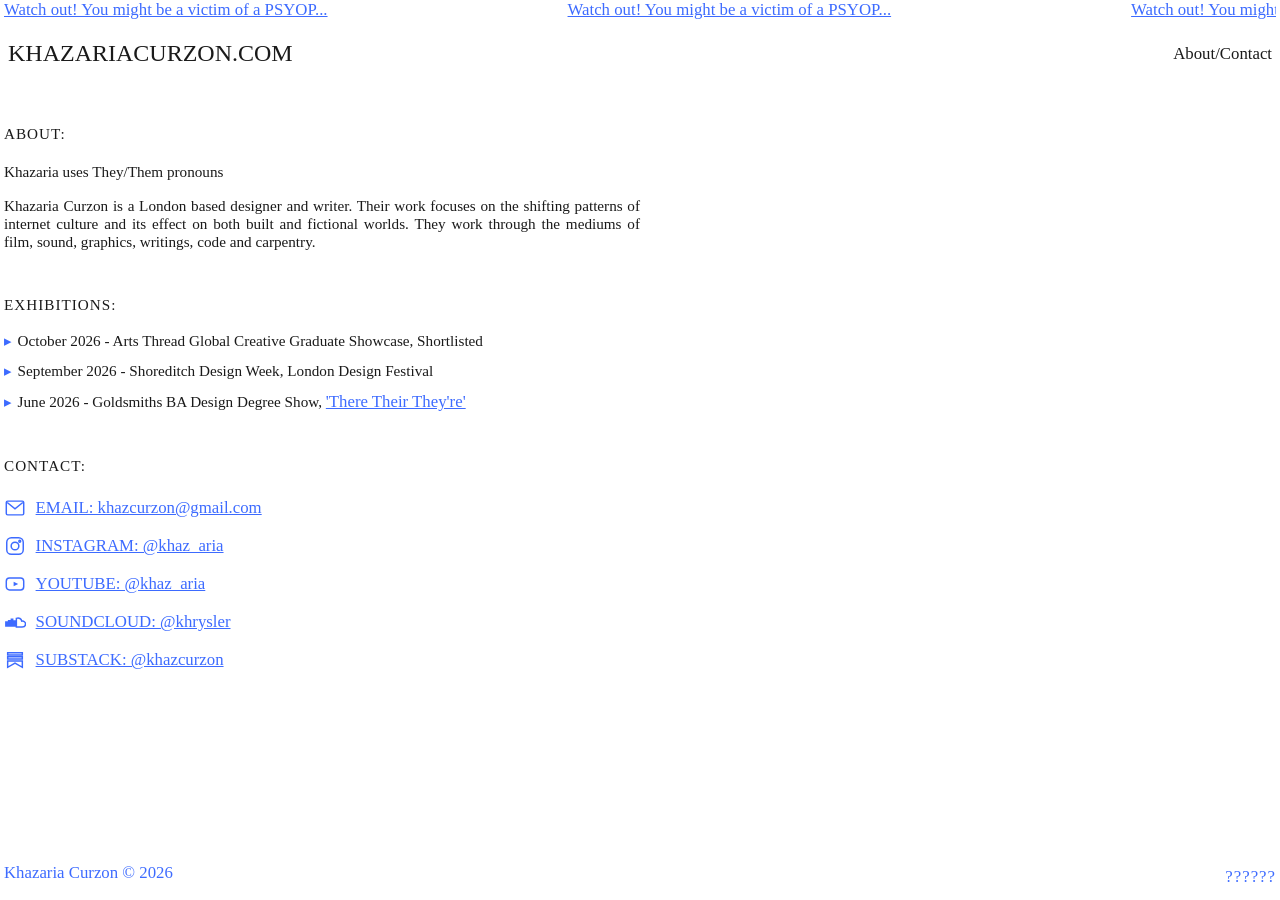
==== about.html @ a747f97f "new changes" ====
<!DOCTYPE html>
<html lang="en">
<head>
<meta charset="UTF-8">
<meta name="viewport" content="width=device-width, initial-scale=1.0">
<title>Khazaria Curzon — About/Contact</title>
<link rel="stylesheet" href="style.css?v=42">
</head>
<body>

<a href="aircraft-sonics.html" target="_blank" rel="noopener" class="marquee" aria-label="announcement — Aircraft Sonics">
  <div class="marquee-track">
    <span>Watch out! You might be a victim of a PSYOP... </span>
    <span>Watch out! You might be a victim of a PSYOP... </span>
    <span>Watch out! You might be a victim of a PSYOP... </span>
    <span>Watch out! You might be a victim of a PSYOP... </span>
    <span>Watch out! You might be a victim of a PSYOP... </span>
    <span>Watch out! You might be a victim of a PSYOP... </span>
  </div>
</a>

<header class="site-header">
  <a href="index.html" class="logo">khazariacurzon.com</a>
  <nav class="main-nav">
    <a href="about.html">About/Contact</a>
  </nav>
</header>

<hr>

<main id="top">

  <section class="about" id="about">
    <h2 class="section-title">About:</h2>
    <p class="about-text">Khazaria uses They/Them pronouns</p>
    <p class="about-text">Khazaria Curzon is a London based designer and writer. Their work focuses on the shifting patterns of internet culture and its effect on both built and fictional worlds. They work through the mediums of film, sound, graphics, writings, code and carpentry.</p>
  </section>

  <hr>

  <section class="exhibitions" id="exhibitions">
    <h2 class="section-title">Exhibitions:</h2>
    <ul class="exhibition-list">
      <li class="exhibition-item">October 2026 - Arts Thread Global Creative Graduate Showcase, Shortlisted</li>
      <li class="exhibition-item">September 2026 - Shoreditch Design Week, London Design Festival</li>
      <li class="exhibition-item">June 2026 - Goldsmiths BA Design Degree Show, <a href="https://theretheirtheyre.show/" target="_blank" rel="noopener">'There Their They're'</a></li>
    </ul>
  </section>

  <hr>

  <section class="contact" id="contact">
    <h2 class="section-title">Contact:</h2>

    <ul class="social-links">
      <li>
        <a href="mailto:khazcurzon@gmail.com" aria-label="Email">
          <svg viewBox="0 0 24 24" width="22" height="22" fill="none" stroke="currentColor" stroke-width="1.6"><rect x="2.5" y="4.5" width="19" height="15" rx="1.5"/><path d="M3.5 6l8.5 7 8.5-7"/></svg>
          <span>EMAIL: khazcurzon@gmail.com</span>
        </a>
      </li>
      <li>
        <a href="https://www.instagram.com/khaz_aria/" aria-label="Instagram" target="_blank" rel="noopener">
          <svg viewBox="0 0 24 24" width="22" height="22" fill="none" stroke="currentColor" stroke-width="1.6"><rect x="3" y="3" width="18" height="18" rx="5"/><circle cx="12" cy="12" r="4.2"/><circle cx="17.2" cy="6.8" r="1"/></svg>
          <span>INSTAGRAM: @khaz_aria</span>
        </a>
      </li>
      <li>
        <a href="https://www.youtube.com/@khaz_aria" aria-label="YouTube" target="_blank" rel="noopener">
          <svg viewBox="0 0 24 24" width="22" height="22" fill="none" stroke="currentColor" stroke-width="1.6"><rect x="2.5" y="5.5" width="19" height="13" rx="3.5"/><path d="M10.5 9.5l5 2.5-5 2.5z" fill="currentColor" stroke="none"/></svg>
          <span>YOUTUBE: @khaz_aria</span>
        </a>
      </li>
      <li>
        <a href="https://soundcloud.com/khrysler" aria-label="SoundCloud" target="_blank" rel="noopener">
          <svg viewBox="0 0 24 24" width="22" height="22" fill="none" stroke="currentColor" stroke-width="1.6"><path d="M2 16.5h1.5V12H2zM5 16.5h1.5V10.5H5zM8 16.5h1.5V9H8zM11 16.5h1.5V11H11z"/><path d="M13.5 16.5V8c3-1 5.5.5 5.8 3 2.4-.3 4.2 1.2 4.2 3.2 0 1.9-1.6 3.3-3.6 3.3H13.5z"/></svg>
          <span>SOUNDCLOUD: @khrysler</span>
        </a>
      </li>
      <li>
        <a href="https://substack.com/@khazcurzon" aria-label="Substack" target="_blank" rel="noopener">
          <svg viewBox="0 0 24 24" width="22" height="22" fill="none" stroke="currentColor" stroke-width="1.6"><path d="M4 4h16v2.5H4zM4 8.5h16V11H4zM4 13h16v7l-8-4.5-8 4.5z"/></svg>
          <span>SUBSTACK: @khazcurzon</span>
        </a>
      </li>
    </ul>
  </section>

</main>

<hr>

<footer class="site-footer">
  <div>
    <p>Khazaria Curzon © 2026</p>
  </div>
  <p class="visitor-counter" id="visitorCounter"><span id="visitorCount">------</span></p>
</footer>

<script src="script.js?v=4"></script>

</body>
</html>
---- style.css ----
/* ==========================================================
   RESET ONLY — no design decisions made here.
   This just neutralizes default browser quirks so you're
   starting from a clean, predictable baseline.
   Everything visual (color, layout, type, spacing) is yours.
   ========================================================== */

* {
  box-sizing: border-box;
}

body {
  margin: 0;
  padding-left: 0.25rem;
  padding-right: 0.25rem;
  font-family: "Times New Roman", Times, serif;
  min-height: 100vh;
  display: flex;
  flex-direction: column;
  background-color: #ffffff;
  color: #1a1a1a;
}

main {
  flex: 1;
}

img {
  max-width: 100%;
  display: block;
}

a {
  color: #3d6bff;
  text-decoration: underline;
}

a:hover {
  color: #ff4747;
  text-shadow: none;
}

ul {
  list-style: none;
  margin: 0;
  padding: 0;
}

.work-item {
  margin-bottom: 0.75rem;
}

.work-description {
  display: none;
  max-width: 50%;
  margin-top: 0.5rem;
  font-size: 0.95rem;
  color: #1a1a1a;
  text-align: justify;
}

.about-text {
  max-width: 50%;
  font-size: 0.95rem;
  text-align: justify;
}

.exhibition-item {
  max-width: 50%;
  font-size: 0.95rem;
  margin-bottom: 0.75rem;
}

.exhibition-item::before {
  content: "\25B8";
  display: inline-block;
  margin-right: 0.35rem;
  color: #3d6bff;
}

.work-item.is-open .work-description {
  display: block;
}

.work-sublink-row {
  margin-top: 0.25rem;
  margin-left: 1.25rem;
}

.work-sublink-prefix,
.work-sublink {
  font-size: 0.95rem;
}

.work-sublink-prefix::before {
  content: "\25B8";
  display: inline-block;
  margin-right: 0.35rem;
  color: #3d6bff;
}

.work-sublink-description {
  display: none;
  max-width: 50%;
  margin-top: 0.5rem;
  font-size: 0.95rem;
  color: #1a1a1a;
  text-align: justify;
}

.work-sublink-row.is-open .work-sublink-description {
  display: block;
}

.work-sublink-row.is-open .work-sublink-prefix::before {
  content: "\25BE";
}

.work-link {
  display: grid;
  grid-template-columns: 50% 1fr;
  gap: 0.75rem;
}

.work-title {
  text-align: justify;
}

.work-title::before {
  content: "\25B8";
  display: inline-block;
  margin-right: 0.35rem;
  color: #3d6bff;
}

.work-item.is-open .work-title::before {
  content: "\25BE";
}

.work-tag {
  text-align: right;
  font-family: Helvetica, Arial, sans-serif;
  text-transform: uppercase;
  letter-spacing: 1px;
  font-size: 0.85rem;
}

h1, h2, h3, p, a, span {
  font-size: 1.05rem;
}

h2 {
  font-weight: normal;
}

.section-title {
  color: #1a1a1a;
  text-transform: uppercase;
  letter-spacing: 1px;
  font-size: 0.95rem;
  padding: 0.35rem 0;
  margin-top: 0;
  margin-bottom: 0.75rem;
}



.logo {
  color: #1a1a1a;
  text-transform: uppercase;
  text-decoration: none;
  font-size: 1.5rem;
}

.logo:hover,
.main-nav a:hover {
  color: #ff4747;
  text-decoration: underline;
}

.main-nav a {
  color: #1a1a1a;
  text-decoration: none;
}

.site-header {
  display: flex;
  align-items: center;
  justify-content: space-between;
  width: 100%;
  padding: 0.5rem 0.25rem 0.75rem;
}

.main-nav {
  display: flex;
  gap: 0.75rem;
}

.marquee span, .site-footer p {
  color: #3d6bff;
}

.marquee span {
  text-decoration: underline;
}

.last-updated {
  font-size: 0.8rem;
  opacity: 0.7;
}

.site-footer {
  display: flex;
  align-items: flex-end;
  justify-content: space-between;
  gap: 1rem;
}

.visitor-counter {
  font-size: 0.8rem;
  letter-spacing: 1px;
  font-variant-numeric: tabular-nums;
  color: #3d6bff;
  white-space: nowrap;
}

.marquee {
  display: block;
  overflow: hidden;
  white-space: nowrap;
  width: 100%;
  margin-bottom: 0.75rem;
  visibility: hidden;
  text-decoration: underline;
}

.marquee:hover span {
  color: #ff4747;
}

.marquee-track {
  display: inline-flex;
  width: max-content;
}

.marquee-track span {
  padding-right: 15rem;
}

hr {
  border: none;
  margin: 1.25rem 0;
}





.content-layout {
  display: flex;
  align-items: flex-start;
  gap: 0;
}

.content-layout.is-active {
  gap: 2rem;
}

.listings {
  flex: 1 1 100%;
  max-width: 100%;
}

.content-layout.is-active .listings {
  flex: 0 0 40%;
  max-width: 40%;
}

.preview-pane {
  flex: 0 0 0%;
  min-width: 0;
  max-width: 0%;
  overflow: hidden;
  position: sticky;
  top: 1rem;
  opacity: 0;
}

.content-layout.is-active .preview-pane {
  flex: 1 1 60%;
  max-width: 60%;
  opacity: 1;
}

.preview-image {
  width: 100%;
  overflow-y: auto;
  background-color: #000;
  color: #888;
  position: relative;
  border: 1px solid #333;
}

.content-layout.is-active .preview-image {
  max-height: calc(100vh - 2rem);
}

.preview-image.is-empty {
  aspect-ratio: 4 / 3;
  display: flex;
  align-items: center;
  justify-content: center;
  text-align: center;
  padding: 1rem;
}

.preview-image img {
  width: 100%;
  height: auto;
  display: block;
  cursor: zoom-in;
}

.preview-image iframe,
.preview-image video {
  width: 100%;
  aspect-ratio: 16 / 9;
  display: block;
  border: 0;
}

.preview-image .pdf-frame {
  width: 100%;
  height: 100%;
  aspect-ratio: auto;
  display: block;
  border: 0;
}

.preview-image img + img {
  margin-top: 1rem;
}

.social-links {
  display: flex;
  flex-direction: column;
  gap: 0.75rem;
  margin-top: 1rem;
  max-width: 50%;
  font-size: 0.95rem;
}

.social-links a {
  display: inline-flex;
  align-items: center;
  gap: 0.6rem;
}

.social-icon {
  font-size: 1.25rem;
}

.social-links a:hover {
  color: #ff4747;
}

.lightbox {
  position: fixed;
  inset: 0;
  display: flex;
  align-items: center;
  justify-content: center;
  padding: 3rem;
  background-color: rgba(0, 0, 0, 0.9);
  opacity: 0;
  pointer-events: none;
  z-index: 1000;
}

.lightbox.is-open {
  opacity: 1;
  pointer-events: auto;
}

.lightbox img {
  max-width: 100%;
  max-height: 100%;
  width: auto;
}

.lightbox-arrow {
  position: absolute;
  top: 50%;
  transform: translateY(-50%);
  background: none;
  border: none;
  color: #e8e8e8;
  font-size: 3rem;
  line-height: 1;
  padding: 0.5rem 1rem;
  cursor: pointer;
  font-family: inherit;
}

.lightbox-arrow:hover {
  color: #5c3dff;
  text-shadow: 0 0 6px rgba(92, 61, 255, 0.45);
}

.lightbox-prev {
  left: 0.5rem;
}

.lightbox-next {
  right: 0.5rem;
}

/* ==========================================================
   MOBILE ONLY — everything below this point only applies on
   narrow screens (phones). Desktop layout above is untouched.
   ========================================================== */
@media (max-width: 600px) {
  hr {
    display: none;
  }

  .site-footer {
    flex-direction: column;
    align-items: flex-start;
    gap: 0.5rem;
  }

  .section-title {
    background-color: transparent;
    padding: 0;
    margin-top: 3rem;
  }

  .about {
    padding-top: 0;
  }

  .about-text,
  .social-links,
  .exhibition-item {
    max-width: 100%;
  }

  .content-layout {
    margin-top: 0;
  }

  h1, h2, h3, p, a, span {
    font-size: 1rem;
  }

  .work-description,
  .work-sublink-description,
  .work-sublink-prefix,
  .work-sublink {
    font-size: 0.9rem;
  }

  .work-description,
  .work-sublink-description {
    max-width: 100%;
  }

  .site-header {
    flex-direction: column;
    align-items: flex-start;
    gap: 0.5rem;
  }

  .logo {
    font-size: 1.25rem;
  }

  .marquee span {
    font-size: 0.7rem;
  }

  .work-link {
    display: flex;
    justify-content: space-between;
    align-items: baseline;
    gap: 0.5rem;
    max-width: 100%;
  }

  .content-layout.is-active {
    display: block;
  }

  .content-layout.is-active .listings {
    max-width: 100%;
  }

  .content-layout.is-active .preview-pane {
    max-width: 100%;
    opacity: 1;
    overflow: visible;
    position: static;
  }

  .content-layout.is-active .preview-image {
    height: auto;
    overflow-y: visible;
  }
}
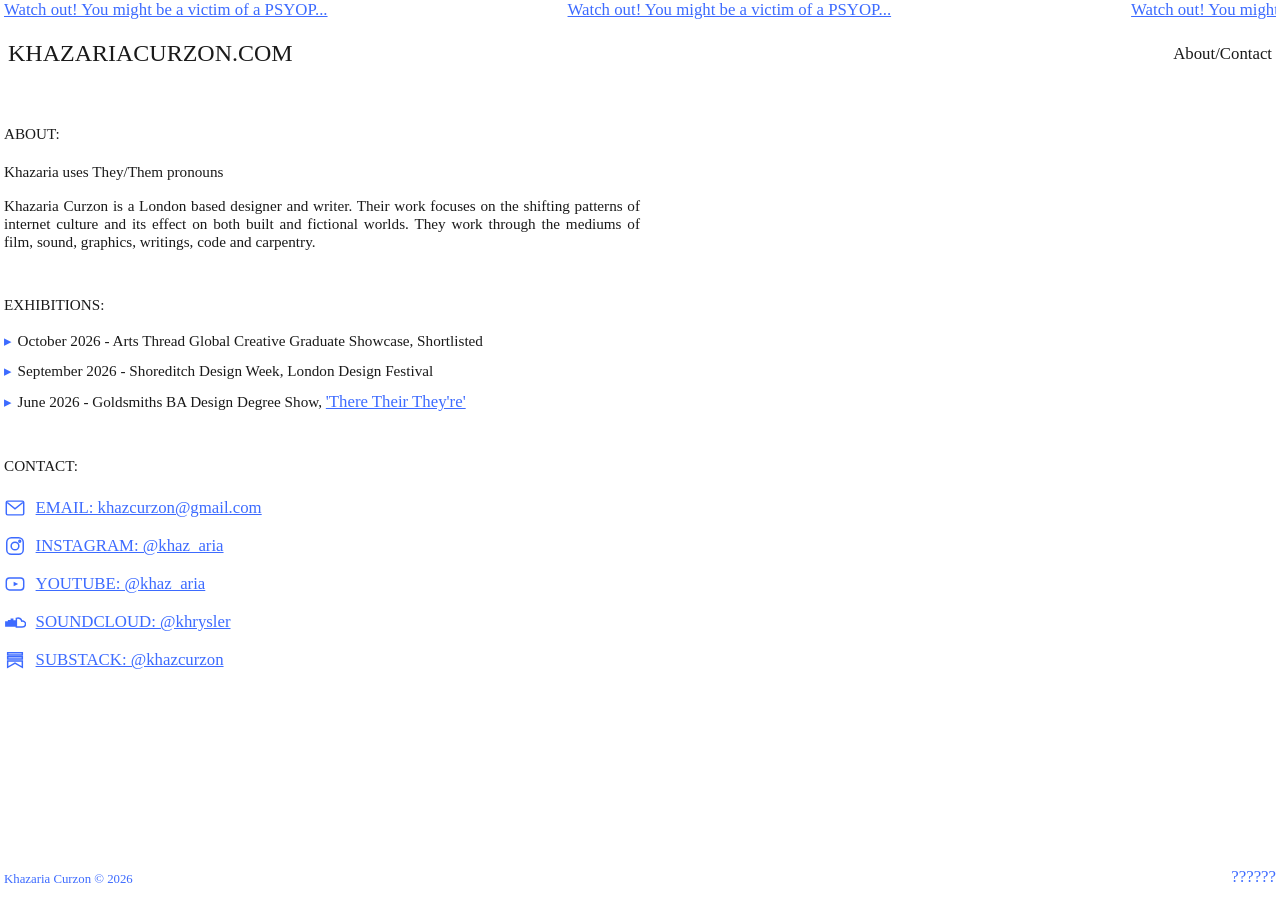
==== commit bd70f345: "change" ====
--- a/about.html
+++ b/about.html
@@ -4,7 +4,7 @@
 <meta charset="UTF-8">
 <meta name="viewport" content="width=device-width, initial-scale=1.0">
 <title>Khazaria Curzon — About/Contact</title>
-<link rel="stylesheet" href="style.css?v=42">
+<link rel="stylesheet" href="style.css?v=45">
 </head>
 <body>
 
--- a/style.css
+++ b/style.css
@@ -156,7 +156,6 @@
 .section-title {
   color: #1a1a1a;
   text-transform: uppercase;
-  letter-spacing: 1px;
   font-size: 0.95rem;
   padding: 0.35rem 0;
   margin-top: 0;
@@ -200,6 +199,10 @@
   color: #3d6bff;
 }
 
+.site-footer p {
+  font-size: 0.8rem;
+}
+
 .marquee span {
   text-decoration: underline;
 }
@@ -218,7 +221,6 @@
 
 .visitor-counter {
   font-size: 0.8rem;
-  letter-spacing: 1px;
   font-variant-numeric: tabular-nums;
   color: #3d6bff;
   white-space: nowrap;
@@ -427,7 +429,7 @@
   .site-footer {
     flex-direction: column;
     align-items: flex-start;
-    gap: 0.5rem;
+    gap: 1rem;
   }
 
   .section-title {
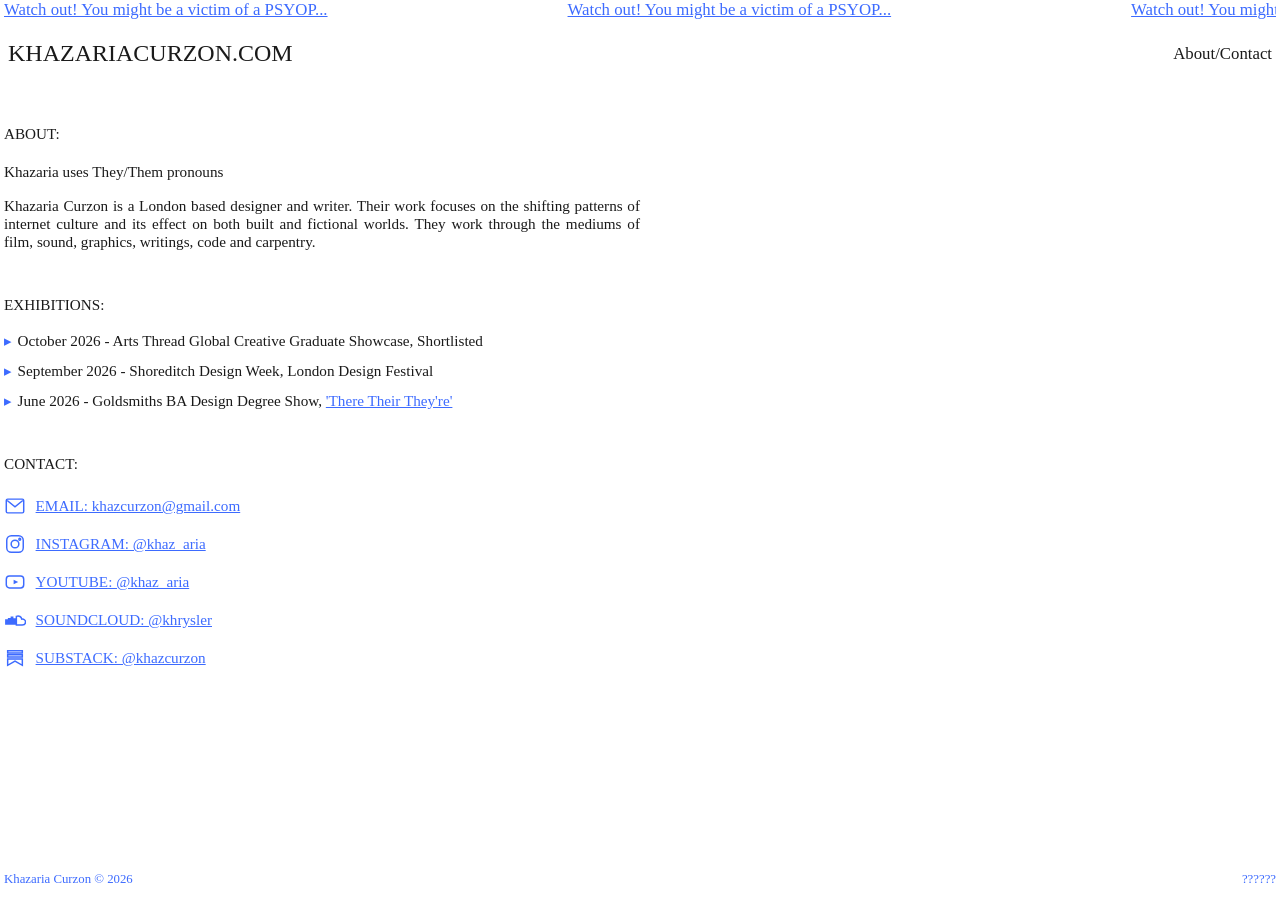
==== commit 408d9f30: "changes" ====
--- a/about.html
+++ b/about.html
@@ -4,7 +4,7 @@
 <meta charset="UTF-8">
 <meta name="viewport" content="width=device-width, initial-scale=1.0">
 <title>Khazaria Curzon — About/Contact</title>
-<link rel="stylesheet" href="style.css?v=45">
+<link rel="stylesheet" href="style.css?v=54">
 </head>
 <body>
 
@@ -97,7 +97,7 @@
   <p class="visitor-counter" id="visitorCounter"><span id="visitorCount">------</span></p>
 </footer>
 
-<script src="script.js?v=4"></script>
+<script src="script.js?v=8"></script>
 
 </body>
 </html>
--- a/style.css
+++ b/style.css
@@ -71,6 +71,10 @@
   margin-bottom: 0.75rem;
 }
 
+.exhibition-item a {
+  font-size: inherit;
+}
+
 .exhibition-item::before {
   content: "\25B8";
   display: inline-block;
@@ -224,6 +228,10 @@
   font-variant-numeric: tabular-nums;
   color: #3d6bff;
   white-space: nowrap;
+}
+
+.visitor-counter span {
+  font-size: inherit;
 }
 
 .marquee {
@@ -286,6 +294,7 @@
   position: sticky;
   top: 1rem;
   opacity: 0;
+  background-color: #ffffff;
 }
 
 .content-layout.is-active .preview-pane {
@@ -297,10 +306,10 @@
 .preview-image {
   width: 100%;
   overflow-y: auto;
-  background-color: #000;
+  background-color: #ffffff;
   color: #888;
   position: relative;
-  border: 1px solid #333;
+  border: none;
 }
 
 .content-layout.is-active .preview-image {
@@ -350,6 +359,11 @@
   margin-top: 1rem;
   max-width: 50%;
   font-size: 0.95rem;
+}
+
+.social-links a,
+.social-links span {
+  font-size: inherit;
 }
 
 .social-links a {
@@ -507,6 +521,8 @@
 
   .content-layout.is-active .preview-image {
     height: auto;
+    min-height: 60vh;
+    max-height: none;
     overflow-y: visible;
   }
 }
